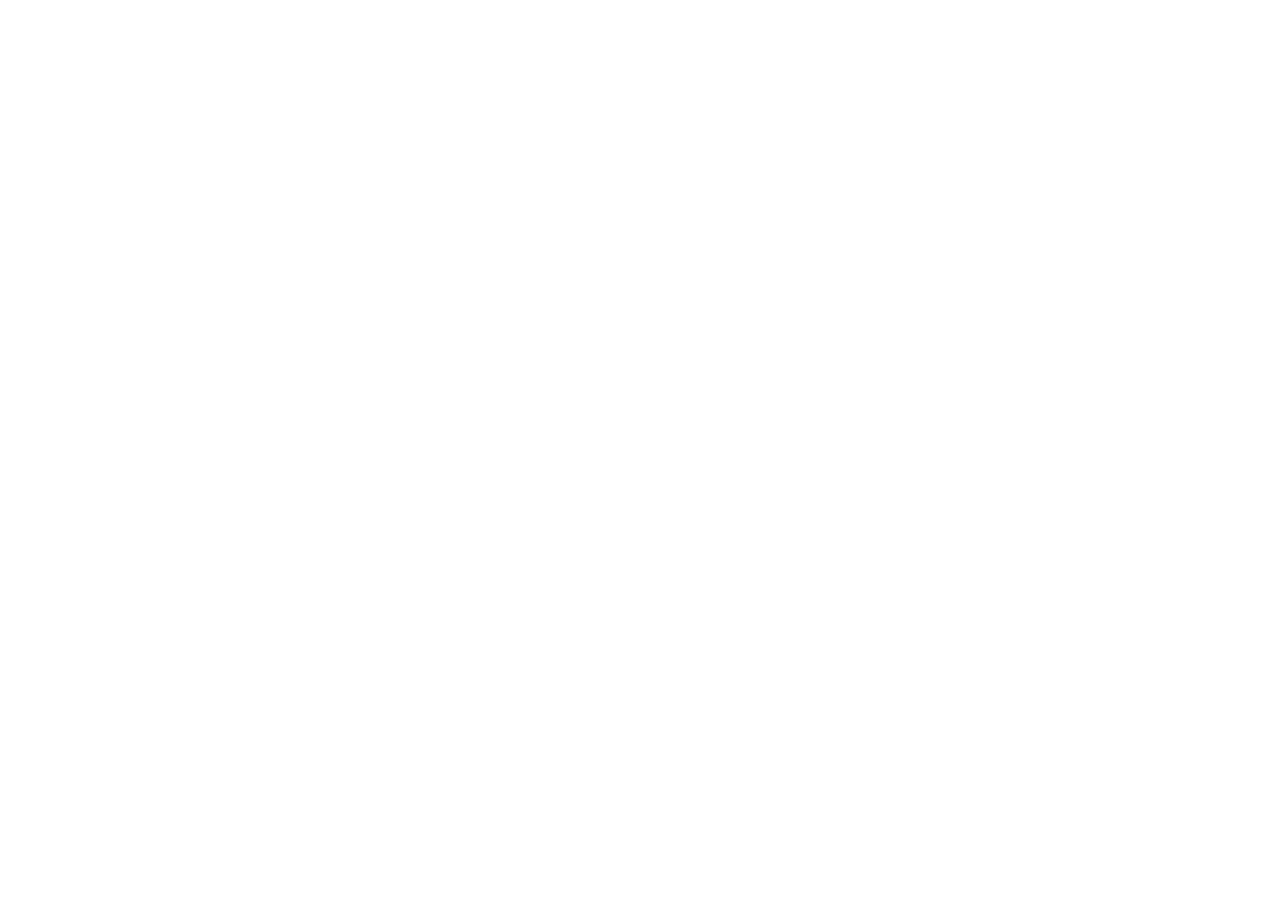
==== index.html @ 73e665bb "Create index.html" ====
<!DOCTYPE html>
<html lang="en">
<head>
    <meta charset="UTF-8">
    <meta name="viewport" content="width=device-width, initial-scale=1.0">
    <title>UOS website project</title>
</head>
<body>
    
</body>
</html>
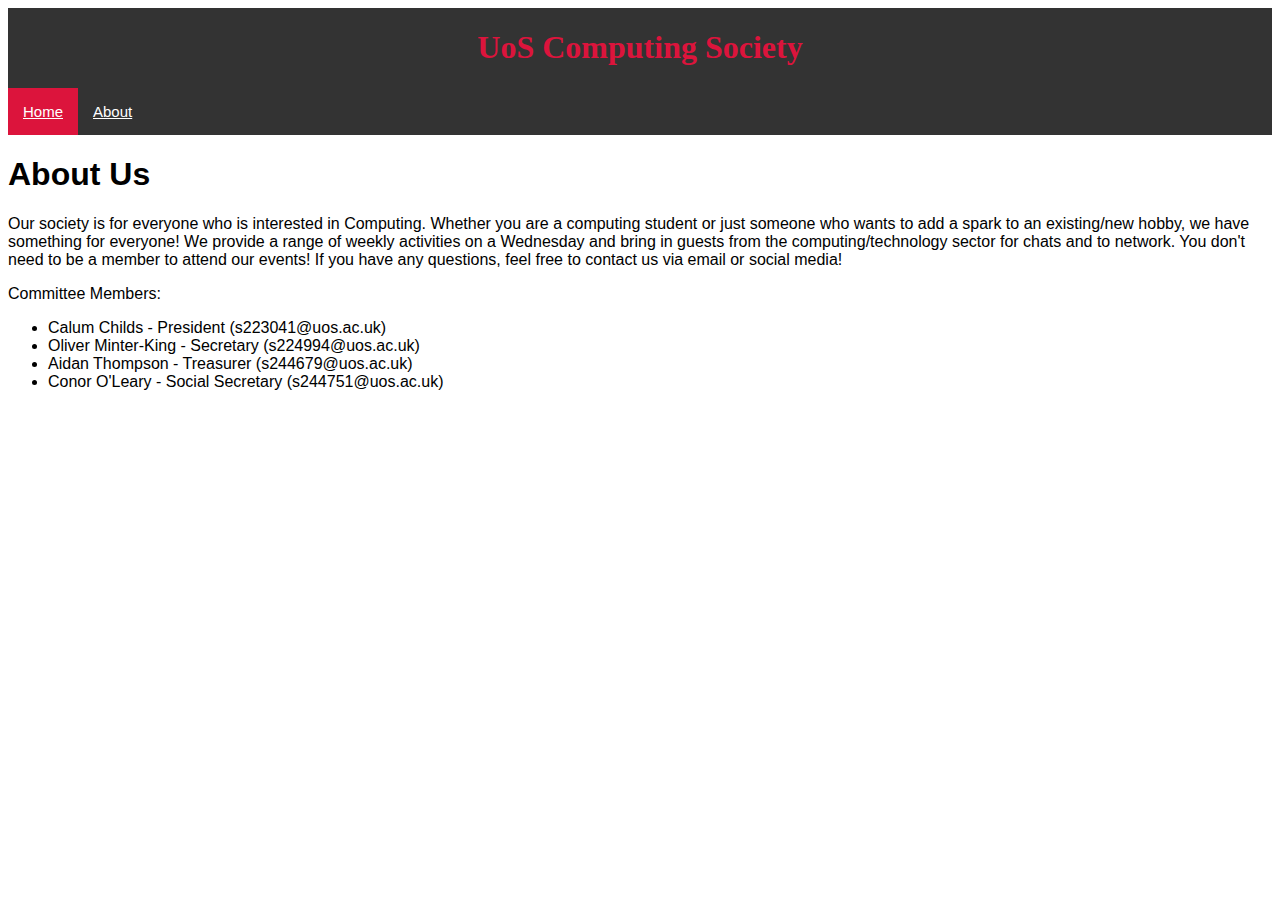
==== commit 8bf455ec: "restructuring of repo" ====
--- a/index.html
+++ b/index.html
@@ -1,11 +1,36 @@
 <!DOCTYPE html>
-<html lang="en">
-<head>
-    <meta charset="UTF-8">
-    <meta name="viewport" content="width=device-width, initial-scale=1.0">
-    <title>UOS website project</title>
-</head>
-<body>
-    
-</body>
+<html>
+   <head>
+    <title>UOS Computing Society</title>
+    <link rel="stylesheet" href="style/s224994.css">
+   </head>
+
+   <header>
+    <div class="navbar">
+        <h1 style = "font-family: Calibri; color: crimson; text-align: center;">UoS Computing Society</h1>
+        <a class="active" href="/home">Home</a>
+        <a href="/about.html">About</a>
+    </div>
+    </header>
+
+  
+    <body>
+        <h1>About Us</h1>
+        <p> 
+           Our society is for everyone who is interested in Computing. Whether you are a computing student or just someone who wants to add a spark to an existing/new hobby, we have something for everyone!           
+           We provide a range of weekly activities on a Wednesday and bring in guests from the computing/technology sector for chats and to network. You don't need to be a member to attend our events!
+           If you have any questions, feel free to contact us via email or social media!
+        </p>
+
+        <p>
+            Committee Members:
+
+            <ul>
+                <li>Calum Childs - President (s223041@uos.ac.uk)</li>
+                <li>Oliver Minter-King - Secretary (s224994@uos.ac.uk)</li>
+                <li>Aidan Thompson - Treasurer (s244679@uos.ac.uk)</li>
+                <li>Conor O'Leary - Social Secretary (s244751@uos.ac.uk)</li>
+            </ul>
+        </p>
+
 </html>--- a/style/s224994.css
+++ b/style/s224994.css
@@ -0,0 +1,35 @@
+body {
+    font-family: sans-serif;
+  }
+  .tenor-gif-embed {
+    margin:auto;
+  }
+  
+  .navbar {
+    background-color: #333;
+    overflow:hidden;
+    
+  
+  }
+  
+  .navbar a{
+    float:left;
+    color:white;
+    text-align: center;
+    padding: 15px;
+    font-size: 15px;
+    text-align: center;
+  
+  }
+  
+  .navbar a:hover{
+    background-color: crimson;
+    color: white;
+  
+  }
+  
+  .navbar a.active{
+    background-color: crimson;
+    color: white;
+  
+  }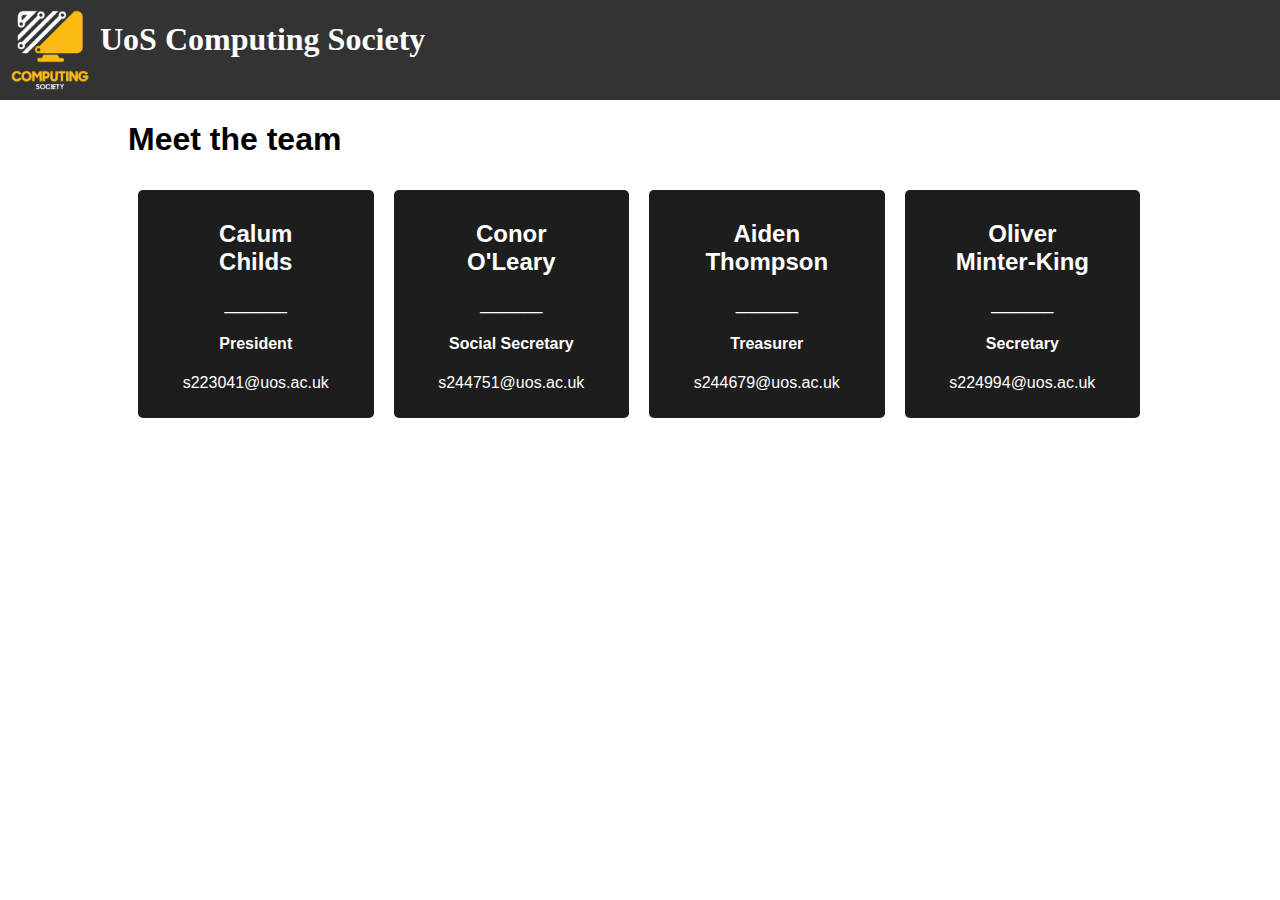
==== commit 0fa0bdee: "updates" ====
--- a/index.html
+++ b/index.html
@@ -2,35 +2,61 @@
 <html>
    <head>
     <title>UOS Computing Society</title>
-    <link rel="stylesheet" href="style/s224994.css">
+    <link rel="stylesheet" href="s224994.css">
+    <meta name="viewport" content="width=device-width, initial-scale=1">
    </head>
 
    <header>
-    <div class="navbar">
-        <h1 style = "font-family: Calibri; color: crimson; text-align: center;">UoS Computing Society</h1>
-        <a class="active" href="/home">Home</a>
-        <a href="/about.html">About</a>
-    </div>
+        <img src="/imgs/comps.png" alt="Society Logo" width="150" height="150">
+        <h1 style = "font-family: Calibri; color: #ffff;">UoS Computing Society</h1>
     </header>
 
   
     <body>
-        <h1>About Us</h1>
-        <p> 
-           Our society is for everyone who is interested in Computing. Whether you are a computing student or just someone who wants to add a spark to an existing/new hobby, we have something for everyone!           
-           We provide a range of weekly activities on a Wednesday and bring in guests from the computing/technology sector for chats and to network. You don't need to be a member to attend our events!
-           If you have any questions, feel free to contact us via email or social media!
-        </p>
+        <section>
+            <h1>Meet the team</h1>
+            <div class="card">
+                <h2>Calum <br> Childs</h2>
+                <p> _______</p>
+                <h4>President</h4>
+                <p>s223041@uos.ac.uk</p>
+            </div>
+            <div class="card">
+                <h2>Conor <br> O'Leary </h2>
+                <p> _______</p>
+                <h4> Social Secretary</h4>
+                <p>s244751@uos.ac.uk</p>
+            </div>
+            <div class="card">
+                <h2>Aiden <br> Thompson</h2>
+                <p> _______</p>
+                <h4>Treasurer</h4>
+                <p>s244679@uos.ac.uk</p>
+            </div>
+            <div class="card">
+                <h2>Oliver <br> Minter-King</h2>
+                <p> _______</p>
+                <h4>Secretary</h4>
+                <p>s224994@uos.ac.uk</p>
+            </div>
 
-        <p>
-            Committee Members:
+        
+        <section>
 
-            <ul>
-                <li>Calum Childs - President (s223041@uos.ac.uk)</li>
-                <li>Oliver Minter-King - Secretary (s224994@uos.ac.uk)</li>
-                <li>Aidan Thompson - Treasurer (s244679@uos.ac.uk)</li>
-                <li>Conor O'Leary - Social Secretary (s244751@uos.ac.uk)</li>
-            </ul>
-        </p>
+ 
+        
 
+
+
+        
+
+
+
+
+       
+  
+
+
+    </body>
+    
 </html>--- a/s224994.css
+++ b/s224994.css
@@ -0,0 +1,48 @@
+body {
+    font-family: sans-serif;
+    margin: 0;
+    background-color: rgb(255, 255, 255);
+
+    
+  }
+  
+
+header{
+    width:100%;
+    background-color: hsl(0, 0%, 20%);
+    overflow:hidden;
+  }
+
+header img{
+  float: left;
+  width: 100px;
+  height: 100px;
+}
+
+section {
+  margin: auto;
+  max-width: 80%;
+  height: auto;
+  overflow: auto;
+}
+
+
+.card{
+  background-color: rgb(29, 29, 29);
+  color: white;
+  width: 23%;
+  padding: 10px;
+  box-sizing: border-box;
+  margin:10px;
+  float: left;
+  text-align: center;
+  border-radius: 5px;
+  overflow: auto;
+}
+
+
+@media screen and (max-width: 600px) {
+  .card {
+    width: 100%;
+  }
+}